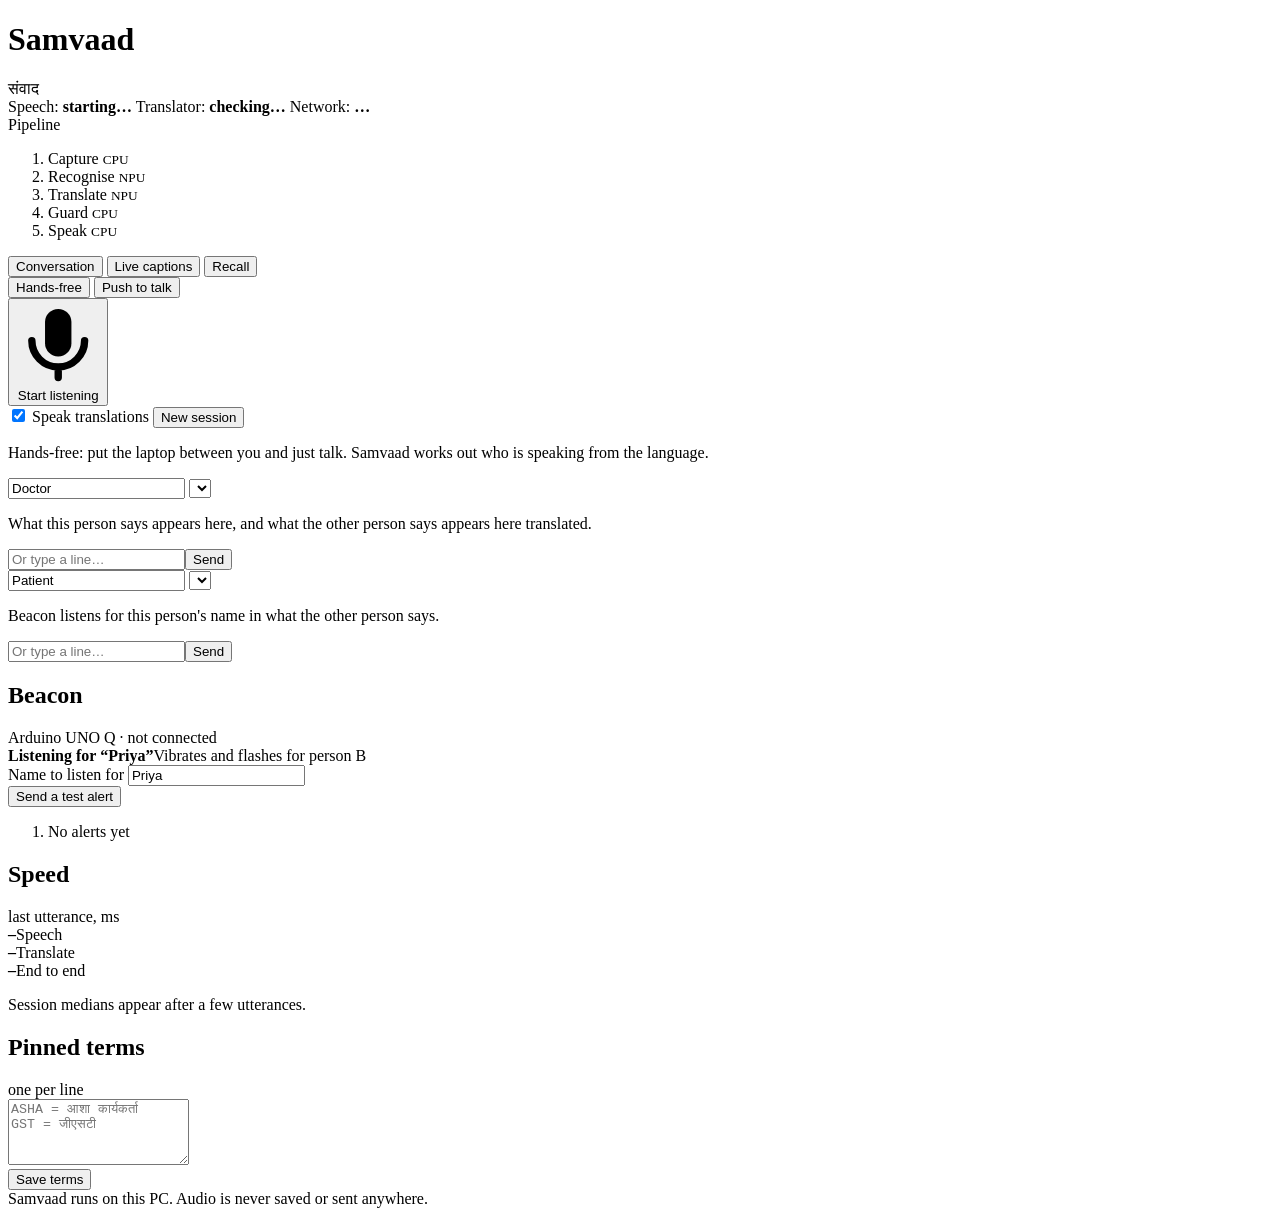
==== samvaad/web/index.html @ 10e9644d "Samvaad: offline AI interpreter for Snapdragon PCs Live two-way conversation, live captions for any " ====
<!doctype html>
<html lang="en">
<head>
  <meta charset="utf-8">
  <meta name="viewport" content="width=device-width, initial-scale=1">
  <title>Samvaad</title>
  <link rel="stylesheet" href="/style.css">
</head>
<body>
<div class="app">
  <header class="top">
    <div class="brand">
      <h1>Samvaad</h1>
      <span class="deva" lang="hi">संवाद</span>
    </div>
    <div class="chips" aria-live="polite">
      <span class="chip-status" id="chip-asr">Speech: <b>starting…</b></span>
      <span class="chip-status" id="chip-llm">Translator: <b>checking…</b></span>
      <span class="chip-status" id="chip-net">Network: <b>…</b></span>
    </div>
  </header>

  <section class="pipeline" aria-label="On-device pipeline">
    <span class="pipe-label">Pipeline</span>
    <ol class="stages">
      <li class="stage" data-stage="capture">Capture <small>CPU</small></li>
      <li class="stage npu" data-stage="recognise">Recognise <small id="asr-dev">NPU</small></li>
      <li class="stage npu" data-stage="translate">Translate <small>NPU</small></li>
      <li class="stage" data-stage="guard">Guard <small>CPU</small></li>
      <li class="stage" data-stage="speak">Speak <small>CPU</small></li>
    </ol>
    <div class="meter" id="meter" title="Microphone level" aria-hidden="true"><i></i></div>
  </section>

  <div class="banner" id="banner" hidden></div>

  <div class="layout">
    <main class="main">
      <div class="tabs" role="tablist" aria-label="Modes">
        <button class="tab" role="tab" id="tab-conv" aria-controls="panel-conv" aria-selected="true" type="button">Conversation</button>
        <button class="tab" role="tab" id="tab-cap" aria-controls="panel-cap" aria-selected="false" type="button">Live captions</button>
        <button class="tab" role="tab" id="tab-recall" aria-controls="panel-recall" aria-selected="false" type="button">Recall</button>
      </div>

      <!-- Conversation -->
      <section class="panel" id="panel-conv" role="tabpanel" aria-labelledby="tab-conv">
        <div class="bar">
          <div class="row">
            <div class="seg" role="group" aria-label="How people take turns">
              <button type="button" data-turn="auto" aria-pressed="true">Hands-free</button>
              <button type="button" data-turn="ptt" aria-pressed="false">Push to talk</button>
            </div>
            <button class="btn primary" id="listen" type="button">
              <svg viewBox="0 0 16 16" aria-hidden="true"><rect x="5.5" y="1.5" width="5" height="9" rx="2.5" fill="currentColor"/><path d="M3 7.5a5 5 0 0 0 10 0M8 12.5v2" stroke="currentColor" stroke-width="1.4" fill="none" stroke-linecap="round"/></svg>
              <span>Start listening</span>
            </button>
          </div>
          <div class="row">
            <label class="switch"><input type="checkbox" id="voice" checked> Speak translations</label>
            <button class="btn ghost small" id="new-session" type="button">New session</button>
          </div>
        </div>
        <p class="note" id="turn-hint">Hands-free: put the laptop between you and just talk. Samvaad works out who is speaking from the language.</p>
        <div class="live-strip" id="live-strip" hidden aria-live="polite"><span class="meta">Hearing</span><p class="txt"></p></div>
        <div class="panes">
          <div class="pane" data-side="a">
            <div class="pane-head">
              <input class="label" id="label-a" type="text" value="Doctor" aria-label="Name of person A">
              <select id="lang-a" aria-label="Language of person A"></select>
            </div>
            <div class="msgs" id="msgs-a" aria-live="polite"><p class="empty-state">What this person says appears here, and what the other person says appears here translated.</p></div>
            <div class="pane-foot">
              <button class="btn talk" data-side="a" type="button" hidden>Hold to talk</button>
              <form class="typed" data-side="a"><input type="text" id="typed-a" autocomplete="off" placeholder="Or type a line…" aria-label="Type a line for person A"><button class="btn" type="submit">Send</button></form>
            </div>
          </div>
          <div class="pane" data-side="b">
            <div class="pane-head">
              <input class="label" id="label-b" type="text" value="Patient" aria-label="Name of person B">
              <select id="lang-b" aria-label="Language of person B"></select>
            </div>
            <div class="msgs" id="msgs-b" aria-live="polite"><p class="empty-state">Beacon listens for this person's name in what the other person says.</p></div>
            <div class="pane-foot">
              <button class="btn talk" data-side="b" type="button" hidden>Hold to talk</button>
              <form class="typed" data-side="b"><input type="text" id="typed-b" autocomplete="off" placeholder="Or type a line…" aria-label="Type a line for person B"><button class="btn" type="submit">Send</button></form>
            </div>
          </div>
        </div>
      </section>

      <!-- Live captions -->
      <section class="panel" id="panel-cap" role="tabpanel" aria-labelledby="tab-cap" hidden>
        <div class="bar">
          <div class="row">
            <label for="cap-source">Listen to</label>
            <select id="cap-source">
              <option value="mic">Microphone (the room)</option>
              <option value="display">Another app or tab (Teams, Zoom, YouTube)</option>
            </select>
            <label for="cap-src">Spoken in</label>
            <select id="cap-src"></select>
            <label for="cap-tgt">Captions in</label>
            <select id="cap-tgt"></select>
          </div>
          <div class="row">
            <button class="btn primary" id="cap-start" type="button"><span>Start captions</span></button>
            <button class="btn ghost" id="cap-pop" type="button" title="Keeps the captions on top of other windows">Pop out</button>
          </div>
        </div>
        <div id="capbar-home">
          <div class="capbar" id="capbar" aria-live="polite">
            <p class="src" id="cap-line-src"></p>
            <p class="dst" id="cap-line-dst"></p>
            <p class="hint" id="cap-hint">Press Start captions. For another app, pick its window and tick "Share audio".</p>
          </div>
        </div>
        <label class="switch"><input type="checkbox" id="cap-voice"> Read captions aloud</label>
        <ol class="log" id="cap-log"></ol>
      </section>

      <!-- Recall -->
      <section class="panel" id="panel-recall" role="tabpanel" aria-labelledby="tab-recall" hidden>
        <div class="recall">
          <div class="ask">
            <label for="q">Ask about this session</label>
            <form class="ask-row" id="ask-form">
              <input type="text" id="q" autocomplete="off" placeholder="What dose did the doctor prescribe?">
              <button class="btn primary" type="submit">Ask</button>
            </form>
            <div class="row">
              <label for="ans-lang">Answer in</label>
              <select id="ans-lang"></select>
              <button class="btn small" id="summarize" type="button">Summarise session</button>
            </div>
            <div class="answer" id="answer" aria-live="polite"><p class="note">Ask anything about what was said. Answers cite the moments they come from and are checked for numbers that were never said.</p></div>
            <div class="row">
              <a class="btn small" href="/api/session/export?fmt=md" download>Export notes (.md)</a>
              <a class="btn small" href="/api/session/export?fmt=json" download>Export data (.json)</a>
              <button class="btn small" id="save" type="button">Save to this PC</button>
            </div>
            <p class="note" id="save-note"></p>
          </div>
          <div class="ask">
            <label>Session transcript</label>
            <ol class="transcript" id="transcript"><li><span></span><span class="note">Nothing said yet.</span></li></ol>
          </div>
        </div>
      </section>
    </main>

    <aside class="rail">
      <section class="card">
        <div class="card-head"><h2>Beacon</h2><span class="mono" id="beacon-conn">Arduino UNO Q · not connected</span></div>
        <div class="device" id="device">
          <div class="ring" aria-hidden="true"></div>
          <div class="device-text"><b id="beacon-status">Listening for “Priya”</b><span id="beacon-sub">Vibrates and flashes for person B</span></div>
        </div>
        <div>
          <label for="beacon-name">Name to listen for</label>
          <input type="text" id="beacon-name" value="Priya" autocomplete="off">
        </div>
        <div class="row"><button class="btn small" id="beacon-test" type="button">Send a test alert</button></div>
        <ol class="events" id="events"><li class="none">No alerts yet</li></ol>
      </section>

      <section class="card">
        <div class="card-head"><h2>Speed</h2><span class="mono">last utterance, ms</span></div>
        <div class="stats">
          <div class="stat"><b id="s-asr">–</b><span>Speech</span></div>
          <div class="stat"><b id="s-mt">–</b><span>Translate</span></div>
          <div class="stat"><b id="s-e2e">–</b><span>End to end</span></div>
        </div>
        <p class="note" id="s-median">Session medians appear after a few utterances.</p>
      </section>

      <section class="card">
        <div class="card-head"><h2>Pinned terms</h2><span class="mono">one per line</span></div>
        <textarea id="glossary" rows="4" placeholder="ASHA = आशा कार्यकर्ता&#10;GST = जीएसटी"></textarea>
        <div class="row"><button class="btn small" id="glossary-save" type="button">Save terms</button><span class="note" id="glossary-note"></span></div>
      </section>
    </aside>
  </div>

  <footer class="foot">
    <span>Samvaad runs on this PC. Audio is never saved or sent anywhere.</span>
    <span class="mono" id="version"></span>
  </footer>
</div>
<script src="/app.js"></script>
</body>
</html>
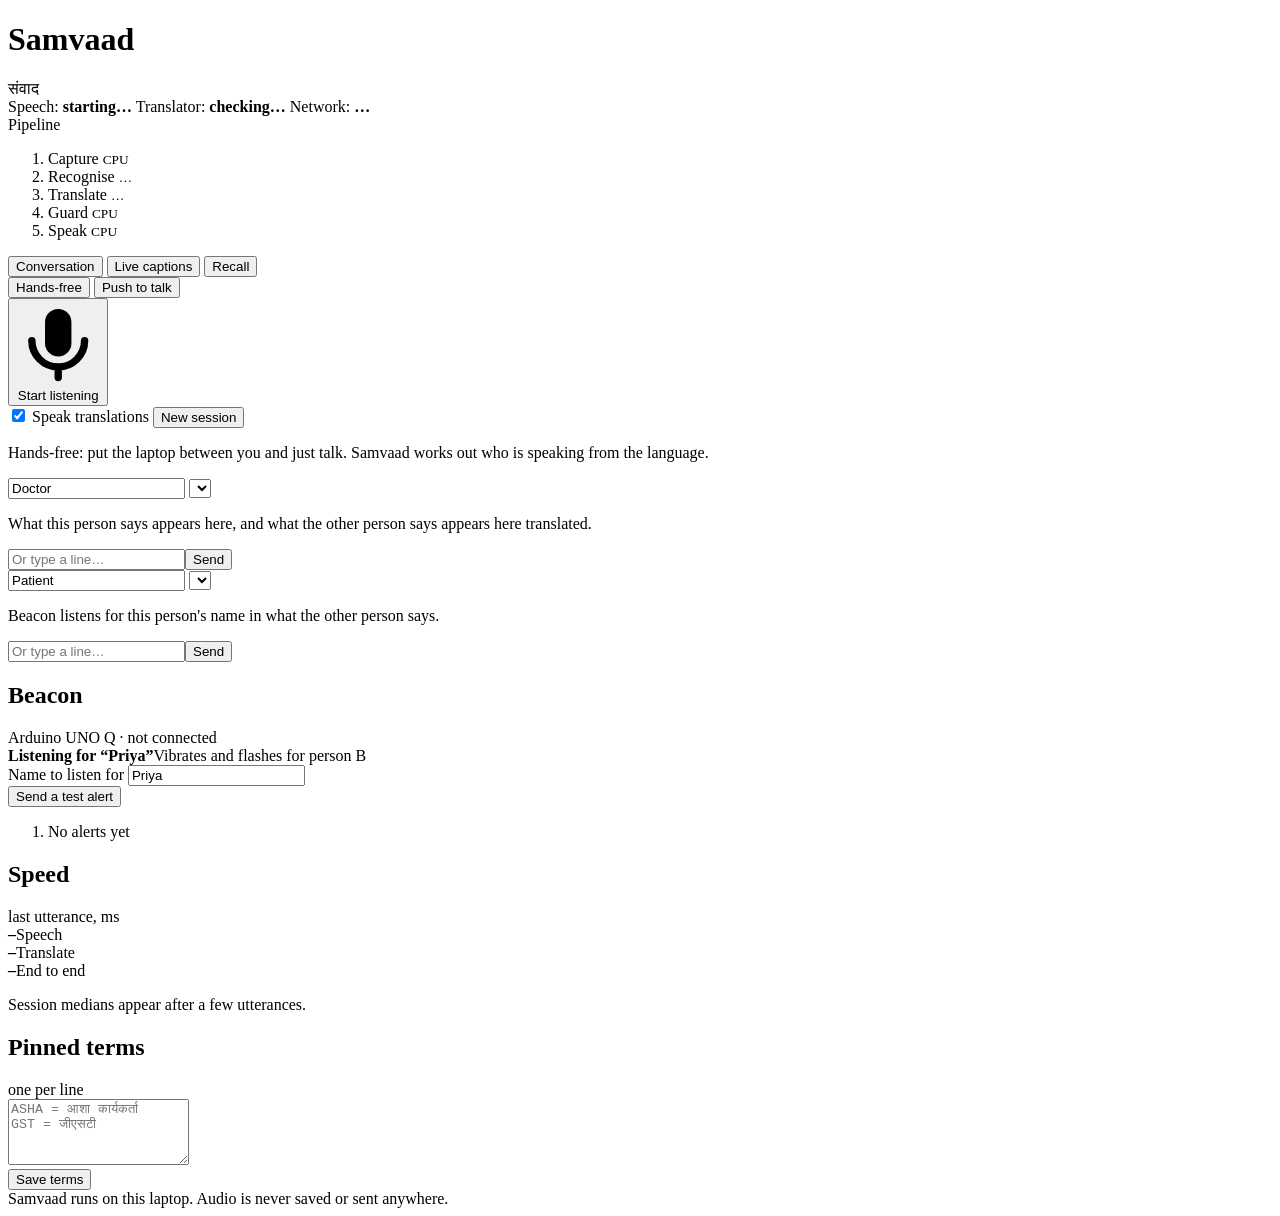
==== commit caa26d8b: "Run on any laptop: Mac, Windows (Intel/AMD/Snapdragon) and Linux - Automatic engines: Whisper on the" ====
--- a/samvaad/web/index.html
+++ b/samvaad/web/index.html
@@ -12,6 +12,7 @@
     <div class="brand">
       <h1>Samvaad</h1>
       <span class="deva" lang="hi">संवाद</span>
+      <span class="platform" id="platform"></span>
     </div>
     <div class="chips" aria-live="polite">
       <span class="chip-status" id="chip-asr">Speech: <b>starting…</b></span>
@@ -24,8 +25,8 @@
     <span class="pipe-label">Pipeline</span>
     <ol class="stages">
       <li class="stage" data-stage="capture">Capture <small>CPU</small></li>
-      <li class="stage npu" data-stage="recognise">Recognise <small id="asr-dev">NPU</small></li>
-      <li class="stage npu" data-stage="translate">Translate <small>NPU</small></li>
+      <li class="stage" data-stage="recognise" id="stage-asr">Recognise <small id="asr-dev">…</small></li>
+      <li class="stage" data-stage="translate" id="stage-llm">Translate <small id="llm-dev">…</small></li>
       <li class="stage" data-stage="guard">Guard <small>CPU</small></li>
       <li class="stage" data-stage="speak">Speak <small>CPU</small></li>
     </ol>
@@ -136,7 +137,7 @@
             <div class="row">
               <a class="btn small" href="/api/session/export?fmt=md" download>Export notes (.md)</a>
               <a class="btn small" href="/api/session/export?fmt=json" download>Export data (.json)</a>
-              <button class="btn small" id="save" type="button">Save to this PC</button>
+              <button class="btn small" id="save" type="button">Save to this laptop</button>
             </div>
             <p class="note" id="save-note"></p>
           </div>
@@ -182,7 +183,7 @@
   </div>
 
   <footer class="foot">
-    <span>Samvaad runs on this PC. Audio is never saved or sent anywhere.</span>
+    <span>Samvaad runs on this laptop. Audio is never saved or sent anywhere.</span>
     <span class="mono" id="version"></span>
   </footer>
 </div>
